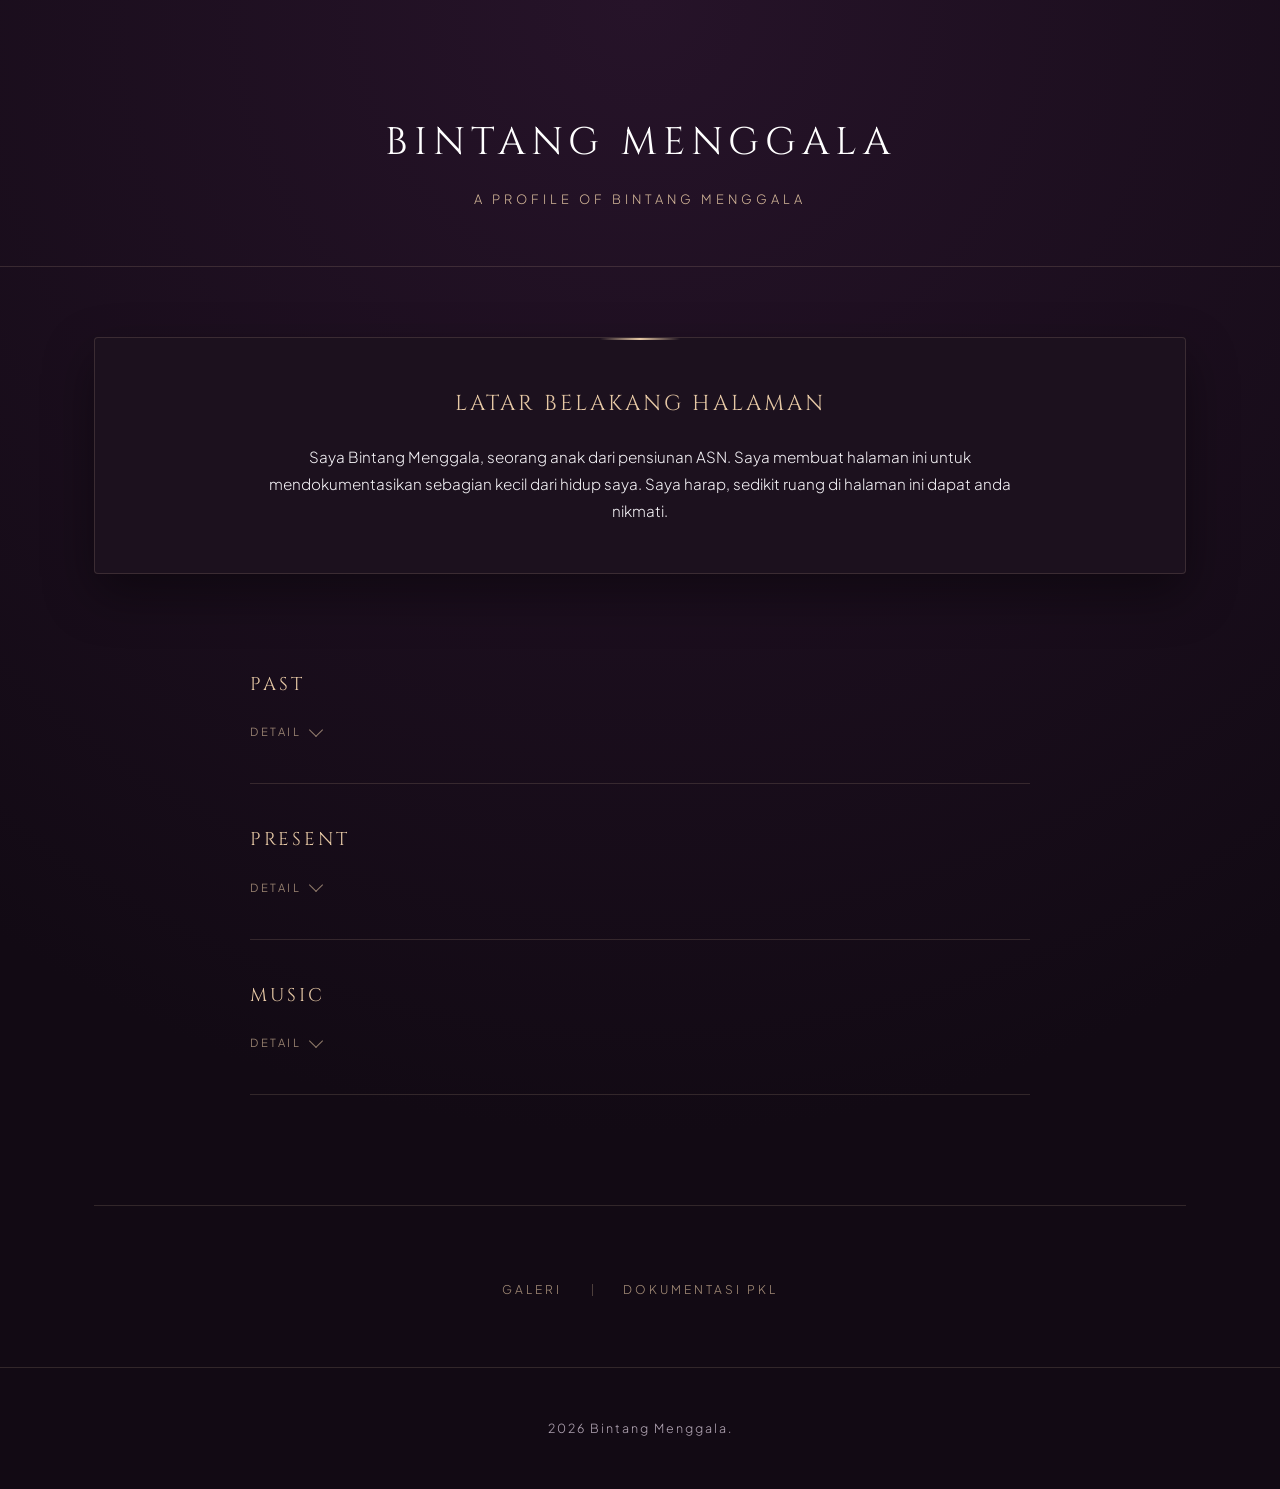
==== index.html @ 877e6354 "Add files via upload" ====
<!DOCTYPE html>
<html lang="id">
<head>
    <meta charset="UTF-8">
    <meta name="viewport" content="width=device-width, initial-scale=1.0">
    <title>Bintang Menggala — Profil</title>

    <link rel="preconnect" href="https://fonts.googleapis.com">
    <link rel="preconnect" href="https://fonts.gstatic.com" crossorigin>
    <link href="https://fonts.googleapis.com/css2?family=Cinzel:wght@400&family=Plus+Jakarta+Sans:wght@300;400&display=swap" rel="stylesheet">

    <link rel="stylesheet" href="style.css">
</head>
<body>

    <header>
        <div class="container">
            <h1>BINTANG MENGGALA</h1>
            <p>A profile of Bintang Menggala</p>
        </div>
    </header>

    <main class="container">
        <section class="profile-section">
            <div class="profile-card">
                <h2>Latar belakang halaman</h2>
                <p>
                    Saya Bintang Menggala, seorang anak dari pensiunan ASN. Saya membuat halaman ini untuk mendokumentasikan sebagian kecil dari hidup saya. Saya harap, sedikit ruang di halaman ini dapat anda nikmati.
                </p>
            </div>
        </section>

        <section class="detail-section">

            <article class="detail-block">
                <h3 class="detail-title">Past</h3>
                <button type="button" class="detail-toggle" aria-expanded="false">
                    <span class="detail-toggle-text">Detail</span>
                    <span class="detail-toggle-icon" aria-hidden="true"></span>
                </button>
                <div class="detail-content">
                    <p>
                        Saya lahir sekitar 2010, anak pertama dari pernikahan Ayah dan Ibu saya. Saya melewati masa kecil saya seperti anak kecil pada umumnya, dan saya rasa saya lahir di keluarga yang bisa dibilang cukup. Kemudian, Di masa remaja saya saat ini saya mengambil Sekolah dengan latar belakang Teknik Komputer & Jaringan.
                    </p>
                </div>
            </article>

            <article class="detail-block">
                <h3 class="detail-title">Present</h3>
                <button type="button" class="detail-toggle" aria-expanded="false">
                    <span class="detail-toggle-text">Detail</span>
                    <span class="detail-toggle-icon" aria-hidden="true"></span>
                </button>
                <div class="detail-content">
                    <p>
                        Saat ini, saya melaksanakan PKL di perusahaan penyedia layanan Telekomunikasi & Jaringan. Saat ini di tulis, setidaknya saya hampir 1 bulan melaksanakan pkl di perusahaan tersebut. Sedikit banyaknya, saya cukup memahami tentang hal yang di ajarkan di perusahaan tersebut baik dalam konteks teknis dan softskill (communication, attitude, manners, etc.). Diluar pendidikan, saya mengisi waktu luang saya dengan hal baru, musik, dan lain lain.
                    </p>
                </div>
            </article>

            <article class="detail-block">
                <h3 class="detail-title">Music</h3>
                <button type="button" class="detail-toggle" aria-expanded="false">
                    <span class="detail-toggle-text">Detail</span>
                    <span class="detail-toggle-icon" aria-hidden="true"></span>
                </button>
                <div class="detail-content">
                    <p>
                        Soal musik, menurut saya musik bukan hanya untuk di dengarkan, tapi musik bisa menjadi media menyalurkan emosi, perasaan, dan isi pikiran saya. Sedikit banyak lirik dalam lagu yang bisa menyampaikan isi pikiran saya, baik secara harfiah atau dengan gaya bahasa seperti metafora atau simile. Salah satunya, saya menyukai lirik dari lagu Sempadan yang di nyanyikan oleh Dato' Sri Siti Nurhaliza yaitu pada bagian "[TEMPEL LIRIK SEMPADAN DI SINI]" atau lirik dari lagu Suci Dalam Debu yang dibawakan Iklim yaitu pada bagian "[TEMPEL LIRIK SUCI DALAM DEBU DI SINI]". Saya sendiri menyukai banyak dari lagu Dato' Sri Siti Nurhaliza, baik itu teknik vokal atau teknik vokal serta instrumen pada lagu-lagu tersebut.
                    </p>
                </div>
            </article>

        </section>

        <section class="footer-nav-section">
            <nav class="header-nav" aria-label="Navigasi lainnya">
                <a href="galeri.html" class="btn-nav">Galeri</a>
                <span class="nav-divider" aria-hidden="true"></span>
                <a href="https://bintangmenggala0-creator.github.io/PKL-BINTANG/" class="btn-nav" target="_blank" rel="noopener noreferrer">Dokumentasi PKL</a>
            </nav>
        </section>
    </main>

    <footer>
        <p>2026 Bintang Menggala.</p>
    </footer>

    <script>
        document.addEventListener("DOMContentLoaded", function () {
            document.querySelectorAll(".detail-toggle").forEach(function (btn) {
                btn.addEventListener("click", function () {
                    const block = this.closest(".detail-block");
                    if (!block) return;

                    const willOpen = !block.classList.contains("is-open");
                    block.classList.toggle("is-open", willOpen);
                    this.setAttribute("aria-expanded", willOpen ? "true" : "false");

                    const textEl = this.querySelector(".detail-toggle-text");
                    if (textEl) textEl.textContent = willOpen ? "Tutup" : "Detail";
                });
            });
        });
    </script>
</body>
</html>
---- style.css ----
:root {
    --bg-dark: #120a14;
    --bg-card: #1c111e;
    --bg-card-hover: #241627;
    --accent-gold: #e6c8a5;
    --accent-gold-muted: rgba(230, 200, 165, 0.4);
    --border-gold: rgba(230, 200, 165, 0.15);
    --text-light: #f5f3f7;
    --text-muted: #b5a8b7;
    /* Luxury micro-interaction rhythm — slow, soft, deliberate */
    --ease-luxury: cubic-bezier(0.22, 1, 0.36, 1);
    --ease-luxury-out: cubic-bezier(0.16, 1, 0.3, 1);
    --dur-fast: 0.45s;
    --dur-base: 0.6s;
    --dur-slow: 0.85s;
}

* {
    margin: 0;
    padding: 0;
    box-sizing: border-box;
}

@media (min-width: 769px) {
    body {
        cursor: url('data:image/svg+xml;utf8,<svg xmlns="http://www.w3.org/2000/svg" width="20" height="20" viewBox="0 0 20 20"><circle cx="10" cy="10" r="7" fill="none" stroke="%23e6c8a5" stroke-width="1.5"/></svg>') 10 10, auto;
    }

    a, button, .profile-card, .detail-toggle, .card, .img-container, .lightbox-close {
        cursor: url('data:image/svg+xml;utf8,<svg xmlns="http://www.w3.org/2000/svg" width="26" height="26" viewBox="0 0 26 26"><circle cx="13" cy="13" r="10" fill="none" stroke="%23e6c8a5" stroke-width="2"/></svg>') 13 13, pointer !important;
    }
}

html {
    background-color: var(--bg-dark);
}

body {
    font-family: 'Plus Jakarta Sans', sans-serif;
    font-weight: 300;
    background-color: var(--bg-dark);
    color: var(--text-light);
    line-height: 1.7;
    overflow-x: hidden;
    background-image: radial-gradient(circle at 50% 0%, #261329 0%, var(--bg-dark) 70%);
}

.container {
    max-width: 1140px;
    margin: 0 auto;
    padding: 0 24px;
}

/* ── Header ── */
header {
    display: flex;
    flex-direction: column;
    justify-content: center;
    align-items: center;
    padding: 110px 0 55px;
    text-align: center;
    border-bottom: 1px solid var(--border-gold);
}

header h1 {
    font-family: 'Cinzel', serif;
    font-weight: 400;
    font-size: 2.4rem;
    letter-spacing: 6px;
    color: #ffffff;
    text-transform: uppercase;
}

header p {
    color: var(--accent-gold);
    letter-spacing: 4px;
    font-size: 0.8rem;
    margin-top: 14px;
    text-transform: uppercase;
    font-weight: 300;
    opacity: 0.9;
}

/* ── Profile card ── */
.profile-section {
    padding: 70px 0 35px;
}

.profile-card {
    background: var(--bg-card);
    border: 1px solid var(--border-gold);
    border-radius: 4px;
    padding: 48px;
    position: relative;
    box-shadow: 0 20px 50px rgba(0, 0, 0, 0.4);
    transition: border-color var(--dur-base) var(--ease-luxury),
                background-color var(--dur-base) var(--ease-luxury);
}

.profile-card::before {
    content: '';
    position: absolute;
    top: 0;
    left: 50%;
    transform: translateX(-50%);
    width: 80px;
    height: 2px;
    background: linear-gradient(90deg, transparent, var(--accent-gold), transparent);
}

.profile-card h2 {
    font-family: 'Cinzel', serif;
    font-weight: 400;
    color: var(--accent-gold);
    margin-bottom: 20px;
    font-size: 1.35rem;
    letter-spacing: 3px;
    text-transform: uppercase;
    text-align: center;
}

.profile-card p {
    font-size: 0.95rem;
    color: var(--text-light);
    line-height: 1.8;
    font-weight: 300;
    text-align: center;
    max-width: 780px;
    margin: 0 auto;
}

/* ── Detail toggle section ── */
.detail-section {
    padding: 20px 0 110px;
}

.detail-block {
    max-width: 780px;
    margin: 0 auto;
    padding: 40px 0;
    border-bottom: 1px solid var(--border-gold);
}

.detail-title {
    font-family: 'Cinzel', serif;
    font-weight: 400;
    font-size: 1.15rem;
    letter-spacing: 3px;
    text-transform: uppercase;
    color: var(--accent-gold);
    margin-bottom: 16px;
}

/* Toggle — teks gold, tanpa background, animasi halus tempo sedang */
.detail-toggle {
    display: inline-flex;
    align-items: center;
    gap: 10px;
    background: transparent;
    border: none;
    padding: 0;
    margin: 0 0 4px;
    font-family: inherit;
    font-size: 0.7rem;
    letter-spacing: 2.5px;
    text-transform: uppercase;
    color: var(--accent-gold);
    opacity: 0.6;
    cursor: pointer;
    outline: none;
    transition: opacity var(--dur-base) var(--ease-luxury),
                letter-spacing var(--dur-slow) var(--ease-luxury);
}

.detail-toggle:hover,
.detail-toggle:focus-visible {
    opacity: 1;
    letter-spacing: 3px;
}

.detail-toggle-icon {
    display: inline-block;
    width: 10px;
    height: 10px;
    border-right: 1px solid var(--accent-gold);
    border-bottom: 1px solid var(--accent-gold);
    transform: rotate(45deg);
    transition: transform var(--dur-base) var(--ease-luxury);
    margin-top: -3px;
}

.detail-block.is-open .detail-toggle {
    opacity: 0.9;
}

.detail-block.is-open .detail-toggle-icon {
    transform: rotate(-135deg);
    margin-top: 2px;
}

/* Konten deskripsi — collapsed by default, muncul ke bawah saat toggle dibuka */
.detail-content {
    max-height: 0;
    opacity: 0;
    overflow: hidden;
    margin-top: 0;
    transition: max-height var(--dur-slow) var(--ease-luxury),
                opacity var(--dur-base) var(--ease-luxury),
                margin-top var(--dur-base) var(--ease-luxury);
}

.detail-block.is-open .detail-content {
    max-height: 420px;
    opacity: 1;
    margin-top: 22px;
}

.detail-content p {
    font-size: 0.92rem;
    color: var(--text-light);
    line-height: 1.8;
    font-weight: 300;
}

/* ── Mini gallery cards (16:9, pop reveal desc) ── */
.gallery-section {
    padding: 10px 0 70px;
}

.gallery-heading {
    font-family: 'Cinzel', serif;
    font-weight: 400;
    text-align: center;
    font-size: 1.1rem;
    letter-spacing: 3px;
    text-transform: uppercase;
    color: var(--accent-gold);
    margin-bottom: 36px;
}

.gallery-grid {
    display: flex;
    flex-direction: column;
    align-items: center;
    gap: 56px;
}

.gallery-grid .card {
    width: 100%;
    max-width: 640px;
}

.card {
    background: var(--bg-card);
    border: 1px solid var(--border-gold);
    border-radius: 4px;
    overflow: hidden;
    display: flex;
    flex-direction: column;
    transition: border-color var(--dur-base) var(--ease-luxury),
                background-color var(--dur-base) var(--ease-luxury),
                transform var(--dur-slow) var(--ease-luxury);
}

.card:hover {
    transform: translateY(-2px);
    border-color: rgba(230, 200, 165, 0.35);
    background-color: var(--bg-card-hover);
}

.img-container {
    width: 100%;
    aspect-ratio: 16 / 9;
    overflow: hidden;
    position: relative;
    background: #0b050c;
    cursor: pointer;
}

.img-container img {
    width: 100%;
    height: 100%;
    object-fit: cover;
    object-position: center;
    transition: transform var(--dur-slow) var(--ease-luxury),
                opacity var(--dur-base) var(--ease-luxury);
    opacity: 0.88;
}

.card:hover .img-container img {
    transform: scale(1.015);
    opacity: 1;
}

.card-content {
    padding: 20px 24px 18px;
    cursor: pointer;
    transition: padding var(--dur-base) var(--ease-luxury);
}

.card.is-expanded .card-content {
    padding-bottom: 22px;
}

.card-title {
    font-family: 'Cinzel', serif;
    font-weight: 400;
    font-size: 1rem;
    color: #ffffff;
    letter-spacing: 1px;
    margin-bottom: 0;
    transition: margin-bottom var(--dur-base) var(--ease-luxury);
}

/* Mystery reveal — deskripsi hidden, muncul saat card-content diklik */
.card-desc {
    font-size: 0.82rem;
    color: var(--text-muted);
    line-height: 1.7;
    font-weight: 300;
    max-height: 0;
    opacity: 0;
    overflow: hidden;
    margin-top: 0;
    transition: max-height var(--dur-slow) var(--ease-luxury),
                opacity var(--dur-base) var(--ease-luxury),
                margin-top var(--dur-base) var(--ease-luxury);
}

.card.is-expanded .card-title {
    margin-bottom: 10px;
}

.card.is-expanded .card-desc {
    max-height: 200px;
    opacity: 1;
}

.card-content::after {
    content: "Details";
    display: block;
    margin-top: 12px;
    font-size: 0.62rem;
    letter-spacing: 2px;
    text-transform: uppercase;
    color: var(--accent-gold);
    opacity: 0.45;
    transition: opacity var(--dur-base) var(--ease-luxury);
}

.card.is-expanded .card-content::after {
    content: "Close";
    opacity: 0.7;
}

/* ── Navbar bawah (link Album & dokumentasi PKL) ── */
.footer-nav-section {
    padding: 40px 0 60px;
    border-top: 1px solid var(--border-gold);
}

.header-nav {
    display: flex;
    justify-content: center;
    align-items: center;
    gap: 0;
    margin-top: 28px;
    flex-wrap: nowrap;
}

.nav-divider {
    display: block;
    width: 1px;
    height: 12px;
    background: var(--accent-gold);
    opacity: 0.28;
    margin: 0 28px;
    flex-shrink: 0;
}

.btn-nav {
    display: inline-flex;
    align-items: center;
    justify-content: center;
    color: var(--accent-gold);
    border: none;
    background: transparent;
    padding: 6px 2px;
    border-radius: 0;
    text-decoration: none;
    font-size: 0.75rem;
    letter-spacing: 3px;
    text-transform: uppercase;
    font-weight: 300;
    opacity: 0.7;
    transition: opacity var(--dur-base) var(--ease-luxury),
                letter-spacing var(--dur-slow) var(--ease-luxury),
                color var(--dur-base) var(--ease-luxury);
}

.btn-nav:hover,
.btn-nav:focus-visible {
    opacity: 1;
    letter-spacing: 3.5px;
    color: var(--accent-gold);
}

/* ── Footer ── */
footer {
    text-align: center;
    padding: 50px 0;
    border-top: 1px solid var(--border-gold);
    color: var(--text-muted);
    font-size: 0.78rem;
    letter-spacing: 2px;
    font-weight: 300;
}

/* ── Responsive ── */
@media (max-width: 768px) {
    header {
        padding: 90px 0 45px;
    }

    header h1 {
        font-size: 1.8rem;
        letter-spacing: 4px;
    }

    .profile-card {
        padding: 30px 24px;
    }

    .detail-title {
        font-size: 1.05rem;
    }

    .gallery-grid {
        gap: 40px;
    }

    .gallery-grid .card {
        max-width: 100%;
    }

    .header-nav {
        flex-wrap: wrap;
        row-gap: 14px;
    }

    .nav-divider {
        margin: 0 18px;
        height: 11px;
    }

    .btn-nav {
        letter-spacing: 2.5px;
        font-size: 0.72rem;
    }
}

/* ── Lightbox (bukan fullscreen — foto dibesarkan di tengah, background blur) ── */
.lightbox-overlay {
    position: fixed;
    top: 0;
    left: 0;
    width: 100vw;
    height: 100vh;
    background-color: rgba(12, 6, 13, 0.75);
    backdrop-filter: blur(15px);
    -webkit-backdrop-filter: blur(15px);
    z-index: 999999;
    display: flex;
    justify-content: center;
    align-items: center;
    opacity: 0;
    visibility: hidden;
    transition: opacity var(--dur-base) var(--ease-luxury),
                visibility var(--dur-base) var(--ease-luxury);
    padding: 20px;
}

.lightbox-overlay.active {
    opacity: 1;
    visibility: visible;
}

.lightbox-container {
    max-width: 90%;
    max-height: 85vh;
    display: flex;
    flex-direction: column;
    align-items: center;
    position: relative;
}

.lightbox-img {
    max-width: 100%;
    max-height: 80vh;
    object-fit: contain;
    border: 1px solid var(--accent-gold-muted);
    box-shadow: 0 0 50px rgba(0, 0, 0, 0.8);
    border-radius: 4px;
}

.lightbox-close {
    position: absolute;
    top: -42px;
    right: 0;
    color: var(--accent-gold);
    font-size: 2rem;
    cursor: pointer;
    line-height: 1;
    transition: color var(--dur-base) var(--ease-luxury),
                transform var(--dur-base) var(--ease-luxury);
}

.lightbox-close:hover {
    color: #ffffff;
    transform: scale(1.06);
}

.lightbox-caption {
    margin-top: 20px;
    text-align: center;
    max-width: 600px;
}

.lightbox-caption h3 {
    font-family: 'Cinzel', serif;
    color: var(--accent-gold);
    font-size: 1.2rem;
    letter-spacing: 2px;
    margin-bottom: 6px;
}

.lightbox-caption p {
    font-size: 0.85rem;
    color: var(--text-muted);
    font-weight: 300;
}
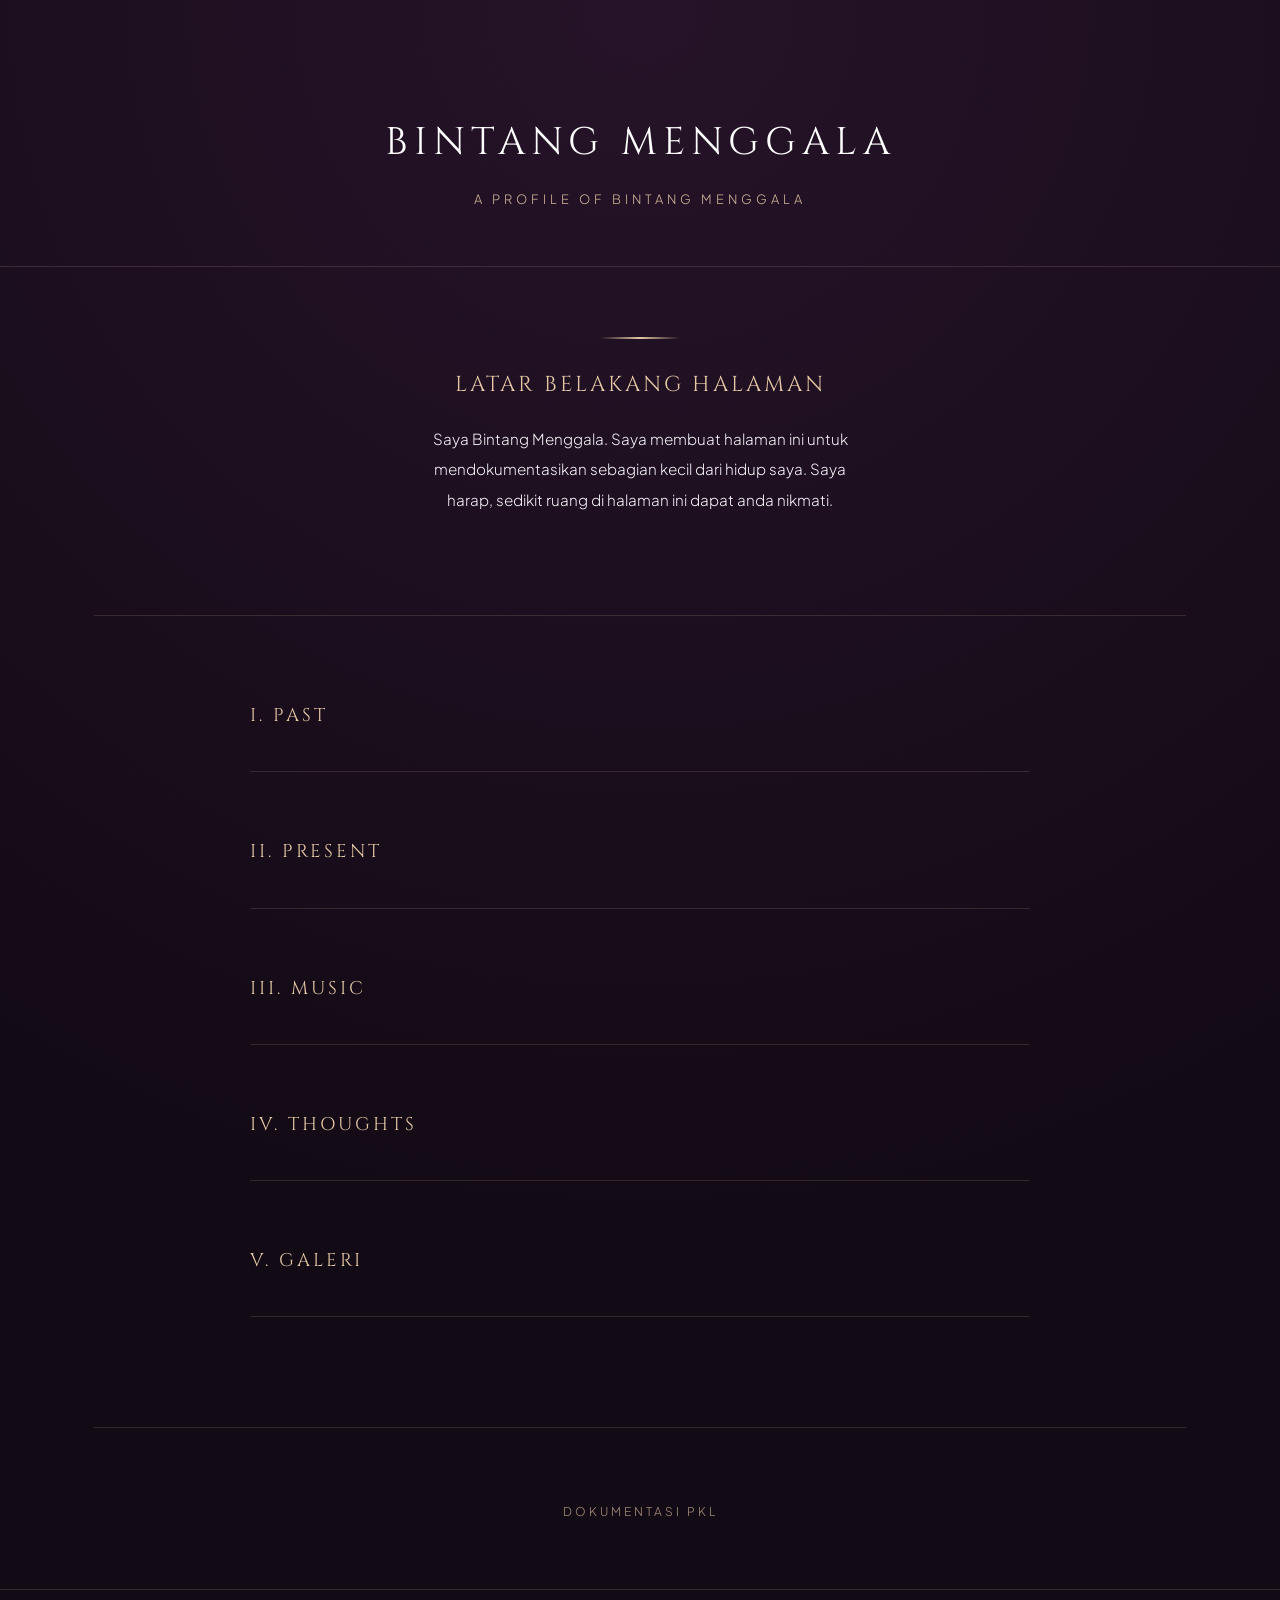
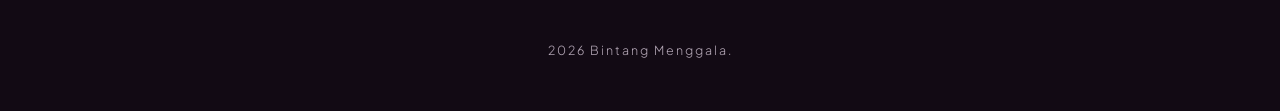
==== commit 71ac0ef0: "Add files via upload" ====
--- a/index.html
+++ b/index.html
@@ -25,7 +25,7 @@
             <div class="profile-card">
                 <h2>Latar belakang halaman</h2>
                 <p>
-                    Saya Bintang Menggala, seorang anak dari pensiunan ASN. Saya membuat halaman ini untuk mendokumentasikan sebagian kecil dari hidup saya. Saya harap, sedikit ruang di halaman ini dapat anda nikmati.
+                    Saya Bintang Menggala. Saya membuat halaman ini untuk mendokumentasikan sebagian kecil dari hidup saya. Saya harap, sedikit ruang di halaman ini dapat anda nikmati.
                 </p>
             </div>
         </section>
@@ -33,50 +33,39 @@
         <section class="detail-section">
 
             <article class="detail-block">
-                <h3 class="detail-title">Past</h3>
-                <button type="button" class="detail-toggle" aria-expanded="false">
-                    <span class="detail-toggle-text">Detail</span>
-                    <span class="detail-toggle-icon" aria-hidden="true"></span>
-                </button>
-                <div class="detail-content">
-                    <p>
-                        Saya lahir sekitar 2010, anak pertama dari pernikahan Ayah dan Ibu saya. Saya melewati masa kecil saya seperti anak kecil pada umumnya, dan saya rasa saya lahir di keluarga yang bisa dibilang cukup. Kemudian, Di masa remaja saya saat ini saya mengambil Sekolah dengan latar belakang Teknik Komputer & Jaringan.
-                    </p>
-                </div>
+                <a href="past.html" class="detail-title-link">
+                    <h3 class="detail-title">I. Past</h3>
+                </a>
             </article>
 
             <article class="detail-block">
-                <h3 class="detail-title">Present</h3>
-                <button type="button" class="detail-toggle" aria-expanded="false">
-                    <span class="detail-toggle-text">Detail</span>
-                    <span class="detail-toggle-icon" aria-hidden="true"></span>
-                </button>
-                <div class="detail-content">
-                    <p>
-                        Saat ini, saya melaksanakan PKL di perusahaan penyedia layanan Telekomunikasi & Jaringan. Saat ini di tulis, setidaknya saya hampir 1 bulan melaksanakan pkl di perusahaan tersebut. Sedikit banyaknya, saya cukup memahami tentang hal yang di ajarkan di perusahaan tersebut baik dalam konteks teknis dan softskill (communication, attitude, manners, etc.). Diluar pendidikan, saya mengisi waktu luang saya dengan hal baru, musik, dan lain lain.
-                    </p>
-                </div>
+                <a href="present.html" class="detail-title-link">
+                    <h3 class="detail-title">II. Present</h3>
+                </a>
             </article>
 
             <article class="detail-block">
-                <h3 class="detail-title">Music</h3>
-                <button type="button" class="detail-toggle" aria-expanded="false">
-                    <span class="detail-toggle-text">Detail</span>
-                    <span class="detail-toggle-icon" aria-hidden="true"></span>
-                </button>
-                <div class="detail-content">
-                    <p>
-                        Soal musik, menurut saya musik bukan hanya untuk di dengarkan, tapi musik bisa menjadi media menyalurkan emosi, perasaan, dan isi pikiran saya. Sedikit banyak lirik dalam lagu yang bisa menyampaikan isi pikiran saya, baik secara harfiah atau dengan gaya bahasa seperti metafora atau simile. Salah satunya, saya menyukai lirik dari lagu Sempadan yang di nyanyikan oleh Dato' Sri Siti Nurhaliza yaitu pada bagian "[TEMPEL LIRIK SEMPADAN DI SINI]" atau lirik dari lagu Suci Dalam Debu yang dibawakan Iklim yaitu pada bagian "[TEMPEL LIRIK SUCI DALAM DEBU DI SINI]". Saya sendiri menyukai banyak dari lagu Dato' Sri Siti Nurhaliza, baik itu teknik vokal atau teknik vokal serta instrumen pada lagu-lagu tersebut.
-                    </p>
-                </div>
+                <a href="music.html" class="detail-title-link">
+                    <h3 class="detail-title">III. Music</h3>
+                </a>
+            </article>
+
+            <article class="detail-block">
+                <a href="thoughts.html" class="detail-title-link">
+                    <h3 class="detail-title">IV. Thoughts</h3>
+                </a>
+            </article>
+
+            <article class="detail-block">
+                <a href="galeri.html" class="detail-title-link">
+                    <h3 class="detail-title">V. Galeri</h3>
+                </a>
             </article>
 
         </section>
 
         <section class="footer-nav-section">
             <nav class="header-nav" aria-label="Navigasi lainnya">
-                <a href="galeri.html" class="btn-nav">Galeri</a>
-                <span class="nav-divider" aria-hidden="true"></span>
                 <a href="https://bintangmenggala0-creator.github.io/PKL-BINTANG/" class="btn-nav" target="_blank" rel="noopener noreferrer">Dokumentasi PKL</a>
             </nav>
         </section>
@@ -86,22 +75,6 @@
         <p>2026 Bintang Menggala.</p>
     </footer>
 
-    <script>
-        document.addEventListener("DOMContentLoaded", function () {
-            document.querySelectorAll(".detail-toggle").forEach(function (btn) {
-                btn.addEventListener("click", function () {
-                    const block = this.closest(".detail-block");
-                    if (!block) return;
-
-                    const willOpen = !block.classList.contains("is-open");
-                    block.classList.toggle("is-open", willOpen);
-                    this.setAttribute("aria-expanded", willOpen ? "true" : "false");
-
-                    const textEl = this.querySelector(".detail-toggle-text");
-                    if (textEl) textEl.textContent = willOpen ? "Tutup" : "Detail";
-                });
-            });
-        });
-    </script>
+    <script src="page-transition.js"></script>
 </body>
 </html>
--- a/style.css
+++ b/style.css
@@ -13,6 +13,7 @@
     --dur-fast: 0.45s;
     --dur-base: 0.6s;
     --dur-slow: 0.85s;
+    --dur-page: 1.1s; /* transisi antar halaman — lebih lambat, tidak terburu-buru */
 }
 
 * {
@@ -43,6 +44,16 @@
     line-height: 1.7;
     overflow-x: hidden;
     background-image: radial-gradient(circle at 50% 0%, #261329 0%, var(--bg-dark) 70%);
+    opacity: 0;
+    transition: opacity var(--dur-page) var(--ease-luxury);
+}
+
+body.is-visible {
+    opacity: 1;
+}
+
+body.is-leaving {
+    opacity: 0;
 }
 
 .container {
@@ -83,18 +94,14 @@
 
 /* ── Profile card ── */
 .profile-section {
-    padding: 70px 0 35px;
+    padding: 70px 0 70px;
+    border-bottom: 1px solid var(--border-gold);
 }
 
 .profile-card {
-    background: var(--bg-card);
-    border: 1px solid var(--border-gold);
-    border-radius: 4px;
-    padding: 48px;
     position: relative;
-    box-shadow: 0 20px 50px rgba(0, 0, 0, 0.4);
-    transition: border-color var(--dur-base) var(--ease-luxury),
-                background-color var(--dur-base) var(--ease-luxury);
+    text-align: center;
+    padding: 30px 0;
 }
 
 .profile-card::before {
@@ -122,11 +129,12 @@
 .profile-card p {
     font-size: 0.95rem;
     color: var(--text-light);
-    line-height: 1.8;
-    font-weight: 300;
-    text-align: center;
-    max-width: 780px;
+    line-height: 2;
+    font-weight: 300;
+    text-align: center;
+    max-width: 600px;
     margin: 0 auto;
+    text-wrap: balance;
 }
 
 /* ── Detail toggle section ── */
@@ -137,7 +145,7 @@
 .detail-block {
     max-width: 780px;
     margin: 0 auto;
-    padding: 40px 0;
+    padding: 64px 0 40px;
     border-bottom: 1px solid var(--border-gold);
 }
 
@@ -185,7 +193,7 @@
     border-right: 1px solid var(--accent-gold);
     border-bottom: 1px solid var(--accent-gold);
     transform: rotate(45deg);
-    transition: transform var(--dur-base) var(--ease-luxury);
+    transition: transform 0.6s var(--ease-luxury);
     margin-top: -3px;
 }
 
@@ -200,22 +208,24 @@
 
 /* Konten deskripsi — collapsed by default, muncul ke bawah saat toggle dibuka */
 .detail-content {
-    max-height: 0;
+    display: grid;
+    grid-template-rows: 0fr;
     opacity: 0;
-    overflow: hidden;
     margin-top: 0;
-    transition: max-height var(--dur-slow) var(--ease-luxury),
-                opacity var(--dur-base) var(--ease-luxury),
-                margin-top var(--dur-base) var(--ease-luxury);
+    transition: grid-template-rows 0.6s var(--ease-luxury),
+                opacity 0.6s var(--ease-luxury),
+                margin-top 0.6s var(--ease-luxury);
 }
 
 .detail-block.is-open .detail-content {
-    max-height: 420px;
+    grid-template-rows: 1fr;
     opacity: 1;
     margin-top: 22px;
 }
 
 .detail-content p {
+    overflow: hidden;
+    min-height: 0;
     font-size: 0.92rem;
     color: var(--text-light);
     line-height: 1.8;
@@ -428,7 +438,7 @@
     }
 
     .profile-card {
-        padding: 30px 24px;
+        padding-top: 24px;
     }
 
     .detail-title {
@@ -539,3 +549,117 @@
     color: var(--text-muted);
     font-weight: 300;
 }
+
+/* ── Section nav title-link (hub page: I. Past, II. Present, dst — pengganti toggle) ── */
+.detail-title-link {
+    display: inline-block;
+    text-decoration: none;
+}
+
+.detail-title-link .detail-title {
+    margin-bottom: 0;
+    transition: opacity var(--dur-base) var(--ease-luxury),
+                letter-spacing var(--dur-slow) var(--ease-luxury);
+}
+
+.detail-title-link:hover .detail-title,
+.detail-title-link:focus-visible .detail-title {
+    opacity: 0.7;
+    letter-spacing: 4px;
+}
+
+/* ── Timeline "IV. Thoughts" — tipis, elegan, tidak bold ── */
+.timeline-section {
+    padding: 20px 0 100px;
+}
+
+.timeline {
+    position: relative;
+    max-width: 680px;
+    margin: 0 auto;
+    padding-left: 30px;
+}
+
+.timeline::before {
+    content: '';
+    position: absolute;
+    left: 5px;
+    top: 6px;
+    bottom: 6px;
+    width: 1px;
+    background: var(--border-gold);
+}
+
+.timeline-item {
+    position: relative;
+    padding: 0 0 44px 0;
+}
+
+.timeline-item:last-child {
+    padding-bottom: 0;
+}
+
+.timeline-item::before {
+    content: '';
+    position: absolute;
+    left: -30px;
+    top: 6px;
+    width: 6px;
+    height: 6px;
+    border-radius: 50%;
+    background: var(--accent-gold);
+    opacity: 0.7;
+}
+
+.timeline-date {
+    display: block;
+    font-size: 0.68rem;
+    letter-spacing: 2px;
+    text-transform: uppercase;
+    font-weight: 300;
+    color: var(--accent-gold);
+    opacity: 0.75;
+    margin-bottom: 10px;
+}
+
+.timeline-card-inner {
+    border: 1px solid var(--border-gold);
+    border-radius: 3px;
+    padding: 18px 22px;
+    background: transparent;
+    transition: border-color var(--dur-base) var(--ease-luxury);
+}
+
+.timeline-card-inner:hover {
+    border-color: rgba(230, 200, 165, 0.3);
+}
+
+.timeline-card {
+    font-size: 0.9rem;
+    font-weight: 300;
+    color: var(--text-light);
+    line-height: 1.8;
+}
+
+.timeline-loading,
+.timeline-error {
+    text-align: center;
+    font-size: 0.85rem;
+    color: var(--text-muted);
+    font-weight: 300;
+    letter-spacing: 0.5px;
+}
+
+@media (max-width: 768px) {
+    .timeline {
+        padding-left: 24px;
+    }
+
+    .timeline-item::before {
+        left: -24px;
+    }
+
+    .timeline-card-inner {
+        padding: 15px 18px;
+    }
+}
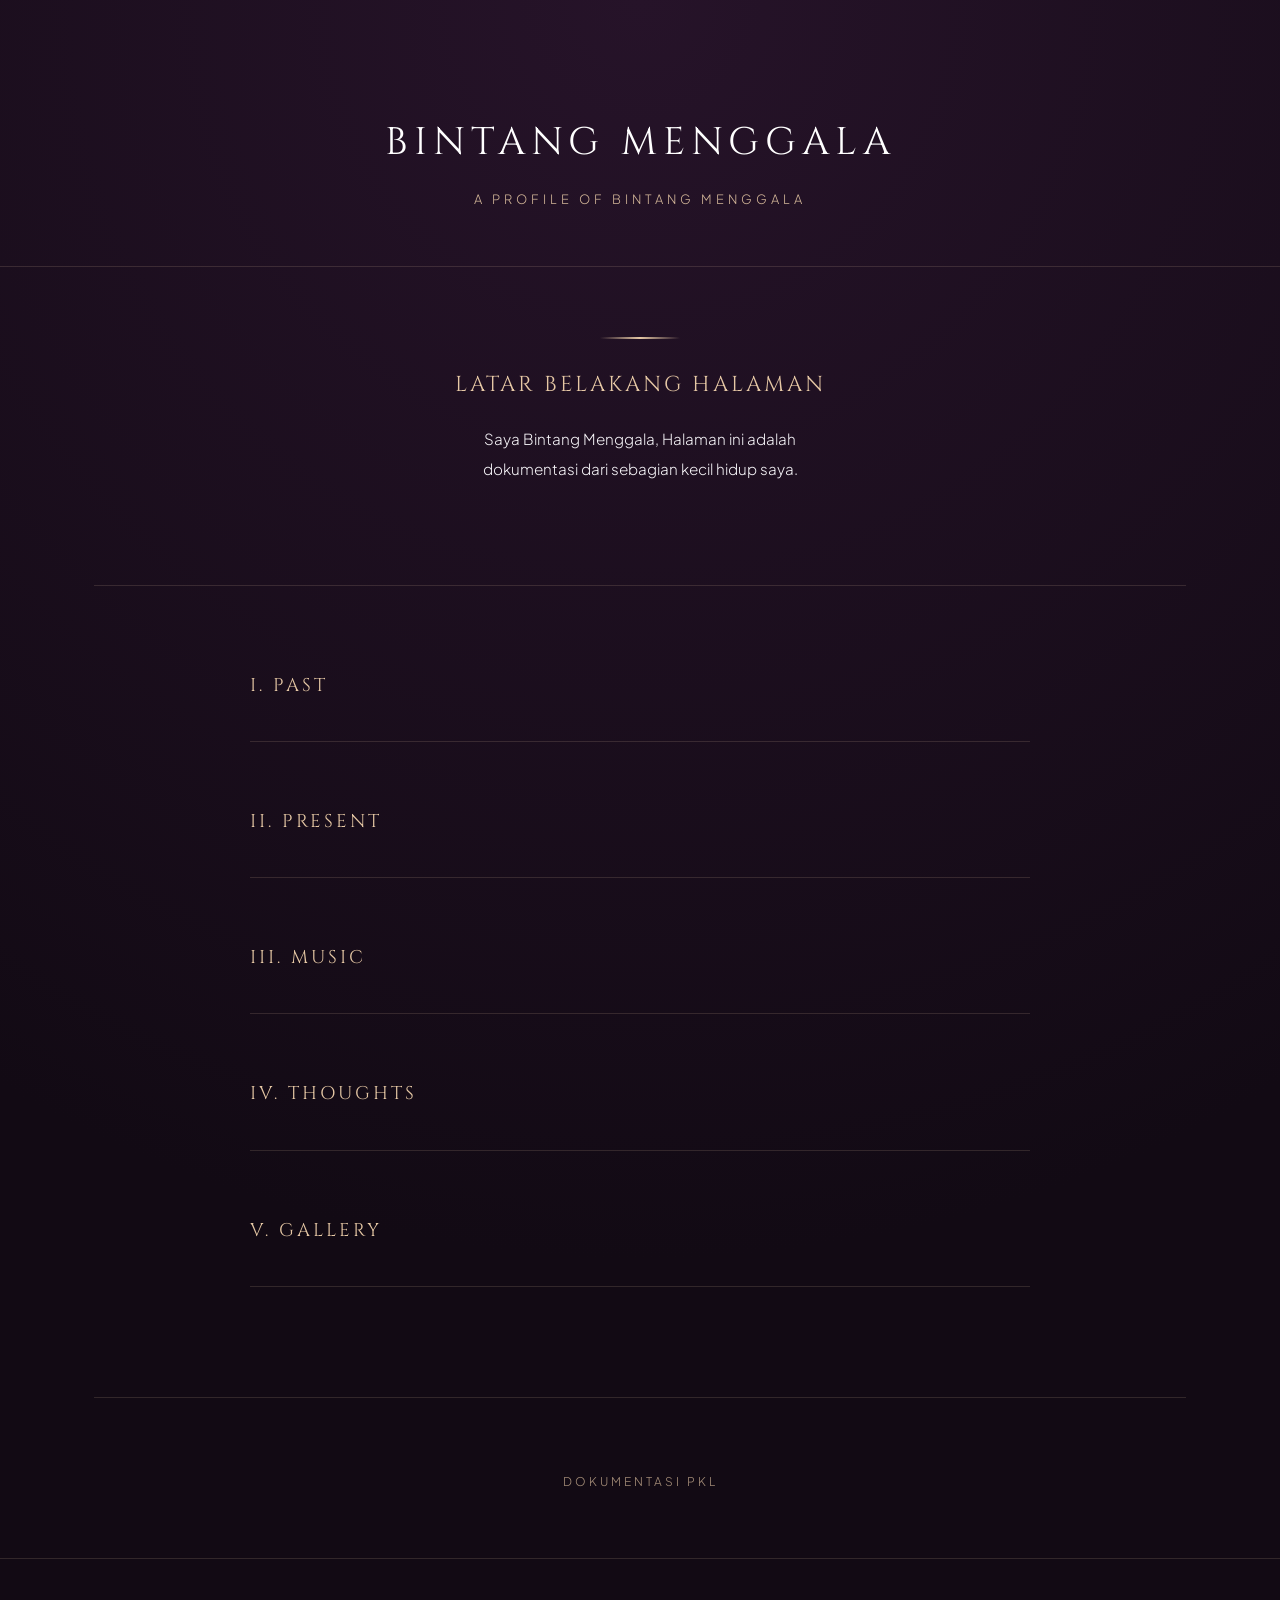
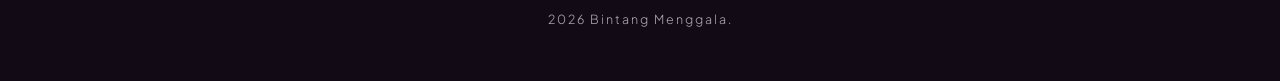
==== commit a7d1d5bd: "Add files via upload" ====
--- a/index.html
+++ b/index.html
@@ -25,7 +25,7 @@
             <div class="profile-card">
                 <h2>Latar belakang halaman</h2>
                 <p>
-                    Saya Bintang Menggala. Saya membuat halaman ini untuk mendokumentasikan sebagian kecil dari hidup saya. Saya harap, sedikit ruang di halaman ini dapat anda nikmati.
+                    Saya Bintang Menggala, Halaman ini adalah dokumentasi dari sebagian kecil hidup saya.
                 </p>
             </div>
         </section>
@@ -58,7 +58,7 @@
 
             <article class="detail-block">
                 <a href="galeri.html" class="detail-title-link">
-                    <h3 class="detail-title">V. Galeri</h3>
+                    <h3 class="detail-title">V. Gallery</h3>
                 </a>
             </article>
 
